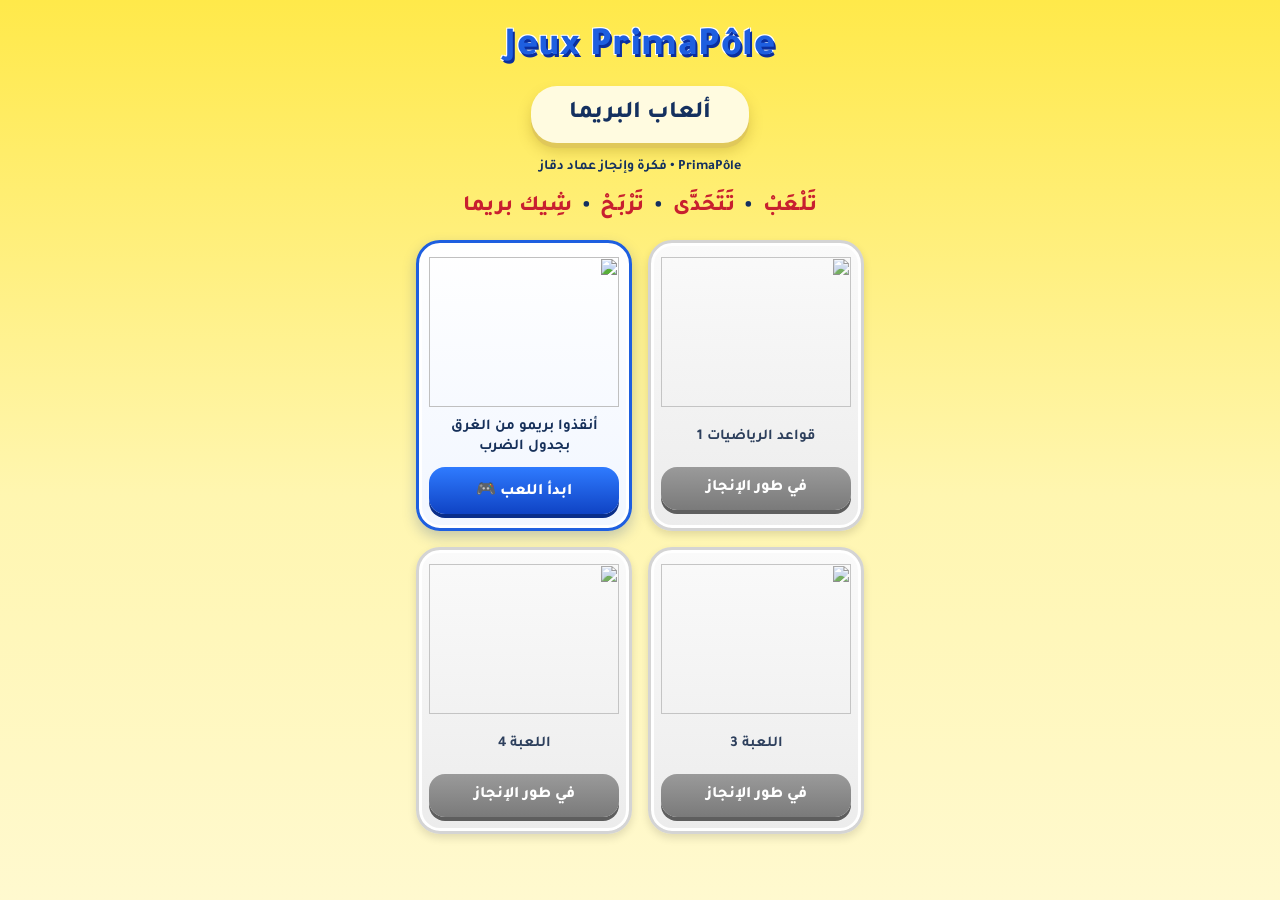
==== index.html @ b748c020 "Add files via upload" ====
<!doctype html>
<html lang="ar" dir="rtl">
<head>
  <meta charset="utf-8">
  <meta name="viewport" content="width=device-width, initial-scale=1, viewport-fit=cover">
  <meta name="theme-color" content="#ffe94a">
  <title>Jeux PrimaPôle — ألعاب البريما</title>
  <link rel="preconnect" href="https://fonts.googleapis.com">
  <link rel="preconnect" href="https://fonts.gstatic.com" crossorigin>
  <link href="https://fonts.googleapis.com/css2?family=Tajawal:wght@400;500;700;800&display=swap" rel="stylesheet">
  <link rel="stylesheet" href="home.css">
</head>
<body>
<main class="wrap">
  <h1 class="brand">Jeux PrimaPôle</h1>
  <div class="badge">ألعاب البريما</div>
  <p class="credit"><span>PrimaPôle</span> • فكرة وإنجاز عماد دقاز</p>
  <p class="tagline">تَلْعَبْ <i>•</i> تَتَحَدَّى <i>•</i> تَرْبَحْ <i>•</i> شِيك بريما</p>

  <section class="grid">
    <!-- لتفعيل أي لعبة: غيّر <div class="card off"> إلى <a class="card" href="ملف-اللعبة.html"> وغيّر نص الزر -->
    <div class="card off">
      <img src="assets/icon-math.svg" alt="">
      <h2>قواعد الرياضيات 1</h2>
      <span class="btn">في طور الإنجاز</span>
    </div>

    <a class="card" href="multiplication.html">
      <img src="assets/hero.png" alt="">
      <h2>أنقذوا بريمو من الغرق بجدول الضرب</h2>
      <span class="btn">ابدأ اللعب 🎮</span>
    </a>

    <div class="card off">
      <img src="assets/icon-math.svg" alt="">
      <h2>اللعبة 3</h2>
      <span class="btn">في طور الإنجاز</span>
    </div>

    <div class="card off">
      <img src="assets/hero.png" alt="">
      <h2>اللعبة 4</h2>
      <span class="btn">في طور الإنجاز</span>
    </div>
  </section>
</main>
</body>
</html>
---- home.css ----
:root{--blue:#1e5fe0;--navy:#0b2f9e;--red:#c8202f;--yellow1:#ffe94a;--yellow2:#fff6b0}
*{box-sizing:border-box;-webkit-tap-highlight-color:transparent}
html,body{margin:0;min-height:100%}
body{
  font-family:'Tajawal','Segoe UI',Tahoma,Arial,sans-serif;direction:rtl;color:#10264d;
  background:linear-gradient(180deg,var(--yellow1) 0%,var(--yellow2) 55%,#fff9cf 100%) fixed;
  display:flex;justify-content:center;
}
.wrap{width:100%;max-width:480px;padding:18px 16px calc(28px + env(safe-area-inset-bottom));text-align:center}
.brand{
  margin:6px 0 14px;font-size:40px;font-weight:800;color:var(--blue);direction:ltr;letter-spacing:.5px;
  text-shadow:2px 3px 0 var(--navy),-1px -1px 0 #fff,1px -1px 0 #fff,-1px 1px 0 #fff,1px 1px 0 #fff;
}
.badge{
  display:inline-block;padding:14px 38px;border-radius:26px;background:#fffbe0;color:#14305f;
  font-size:24px;font-weight:800;box-shadow:0 5px 0 #e0c85a,0 8px 14px rgba(120,90,0,.25);
}
.credit{margin:16px 0 0;font-size:14px;font-weight:700;color:#14305f}
.credit span{direction:ltr;unicode-bidi:embed}
.tagline{margin:18px 0 20px;font-size:22px;font-weight:800;color:var(--red);letter-spacing:.3px}
.tagline i{font-style:normal;color:#14305f;margin:0 4px}

.grid{display:grid;grid-template-columns:1fr 1fr;gap:16px}
.card{
  display:flex;flex-direction:column;align-items:center;gap:8px;padding:14px 10px 14px;
  border-radius:24px;background:linear-gradient(180deg,#fff,#f1f6ff);
  border:3px solid var(--blue);box-shadow:0 0 0 3px #fff inset,0 6px 14px rgba(20,60,140,.25);
  text-decoration:none;color:inherit;
}
.card img{width:100%;height:150px;object-fit:contain}
.card h2{margin:0;min-height:44px;display:flex;align-items:center;font-size:15px;font-weight:700;line-height:1.35;color:#16305a}
.btn{
  display:block;width:100%;padding:12px 6px;border-radius:16px;font-size:16px;font-weight:800;color:#fff;
  background:linear-gradient(180deg,#2f7bff,#0f43c4);box-shadow:0 4px 0 #0a2e8a;
}
a.card:active .btn{transform:translateY(3px);box-shadow:0 1px 0 #0a2e8a}
.card.off{border-color:#d4d4d4;background:linear-gradient(180deg,#fafafa,#ececec);box-shadow:0 0 0 3px #fff inset,0 4px 8px rgba(0,0,0,.12)}
.card.off img{filter:grayscale(.25);opacity:.9}
.card.off h2{color:#2d3f5c}
.card.off .btn{background:linear-gradient(180deg,#9a9a9a,#7a7a7a);box-shadow:0 4px 0 #5e5e5e}
@media (max-width:360px){.brand{font-size:32px}.badge{font-size:20px}.tagline{font-size:18px}.card img{height:120px}}
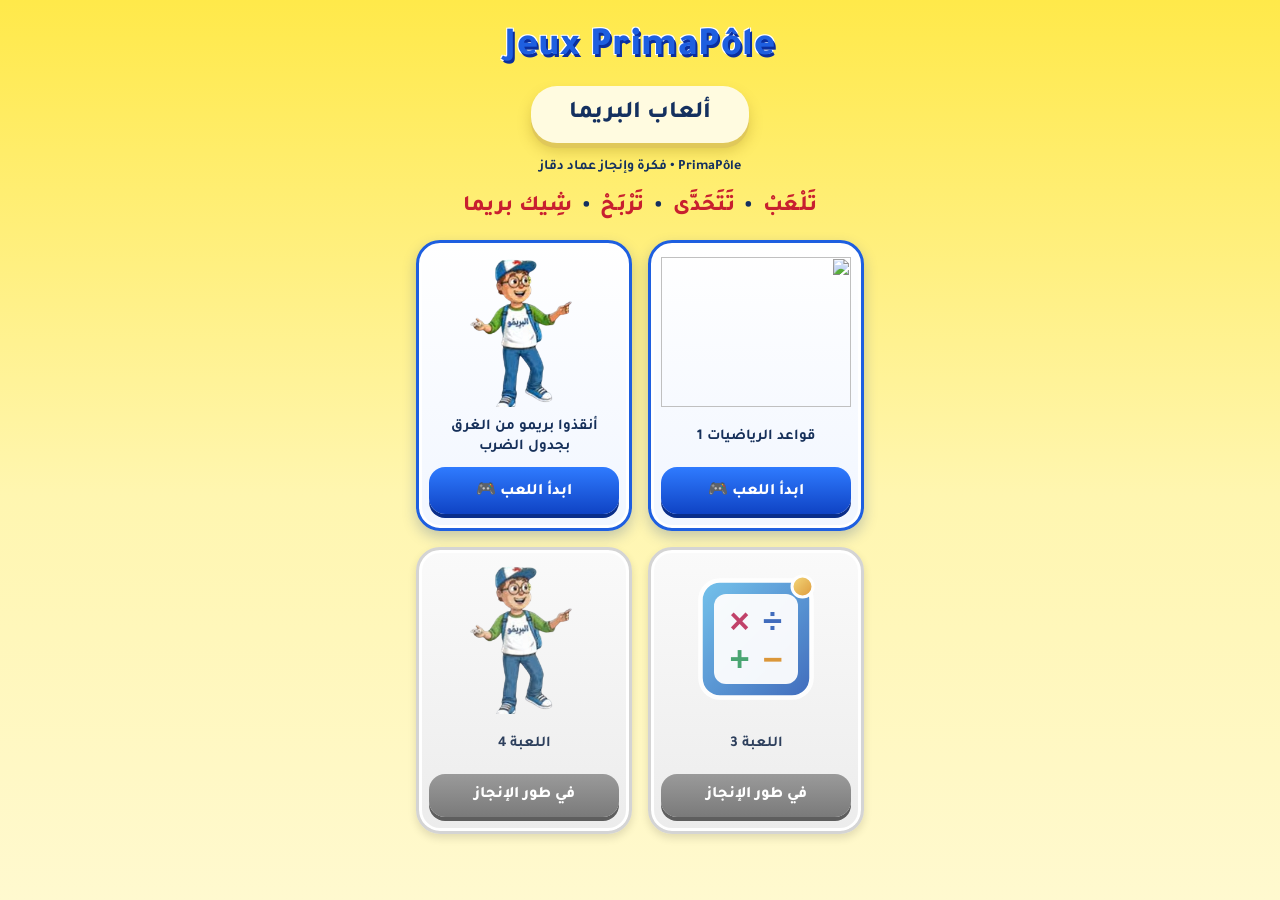
==== commit b781ad0a: "Update index.html" ====
--- a/index.html
+++ b/index.html
@@ -19,11 +19,11 @@
 
   <section class="grid">
     <!-- لتفعيل أي لعبة: غيّر <div class="card off"> إلى <a class="card" href="ملف-اللعبة.html"> وغيّر نص الزر -->
-    <div class="card off">
-      <img src="assets/icon-math.svg" alt="">
+    <a class="card" href="puzzlegame.html">
+      <img src="assets/hero2.png" alt="">
       <h2>قواعد الرياضيات 1</h2>
-      <span class="btn">في طور الإنجاز</span>
-    </div>
+      <span class="btn">ابدأ اللعب 🎮</span>
+    </a>
 
     <a class="card" href="multiplication.html">
       <img src="assets/hero.png" alt="">
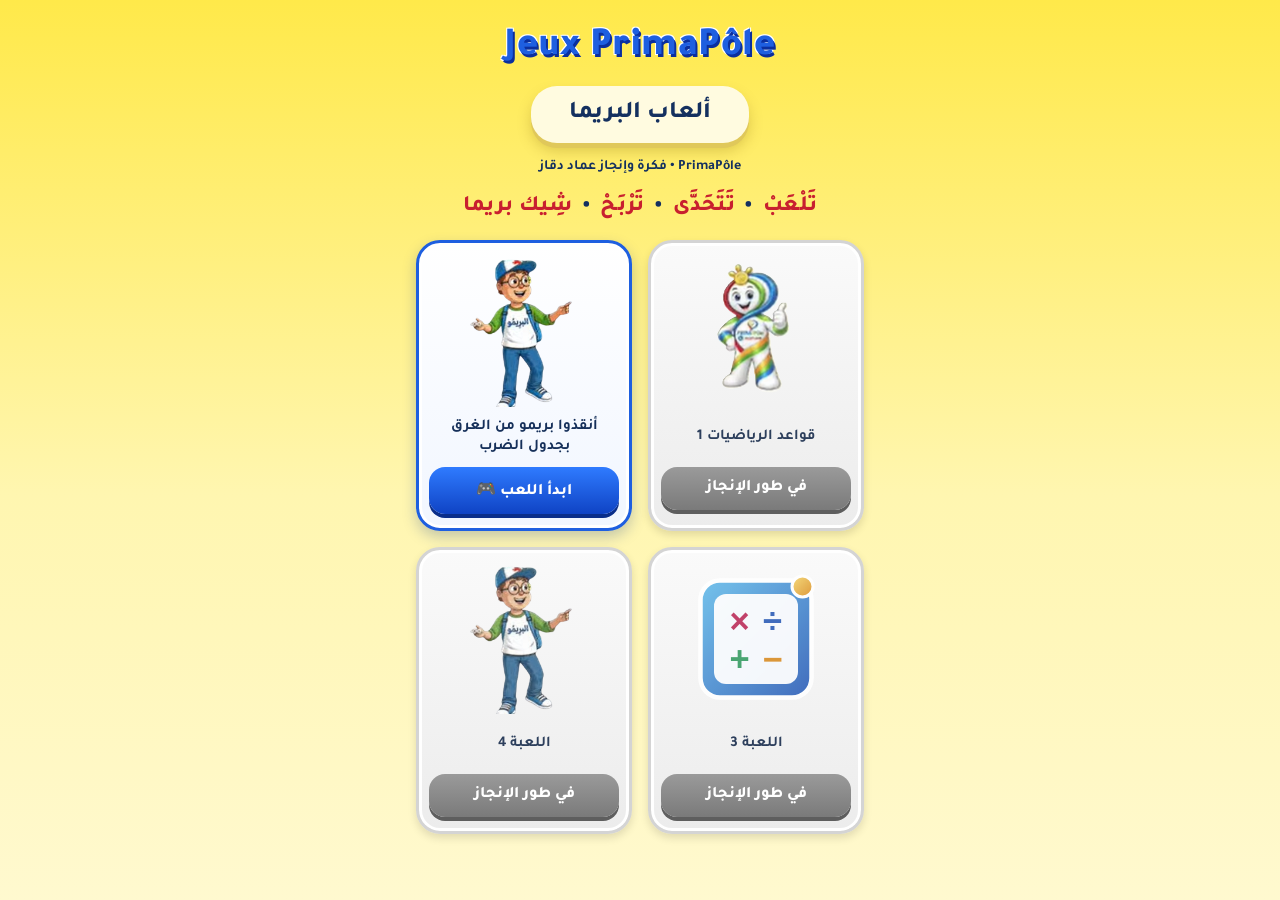
==== commit 3f38ca4a: "Update index.html" ====
--- a/index.html
+++ b/index.html
@@ -19,11 +19,11 @@
 
   <section class="grid">
     <!-- لتفعيل أي لعبة: غيّر <div class="card off"> إلى <a class="card" href="ملف-اللعبة.html"> وغيّر نص الزر -->
-    <a class="card" href="puzzlegame.html">
+    <div class="card off">
       <img src="assets/hero2.png" alt="">
       <h2>قواعد الرياضيات 1</h2>
-      <span class="btn">ابدأ اللعب 🎮</span>
-    </a>
+      <span class="btn">في طور الإنجاز</span>
+    </div>
 
     <a class="card" href="multiplication.html">
       <img src="assets/hero.png" alt="">
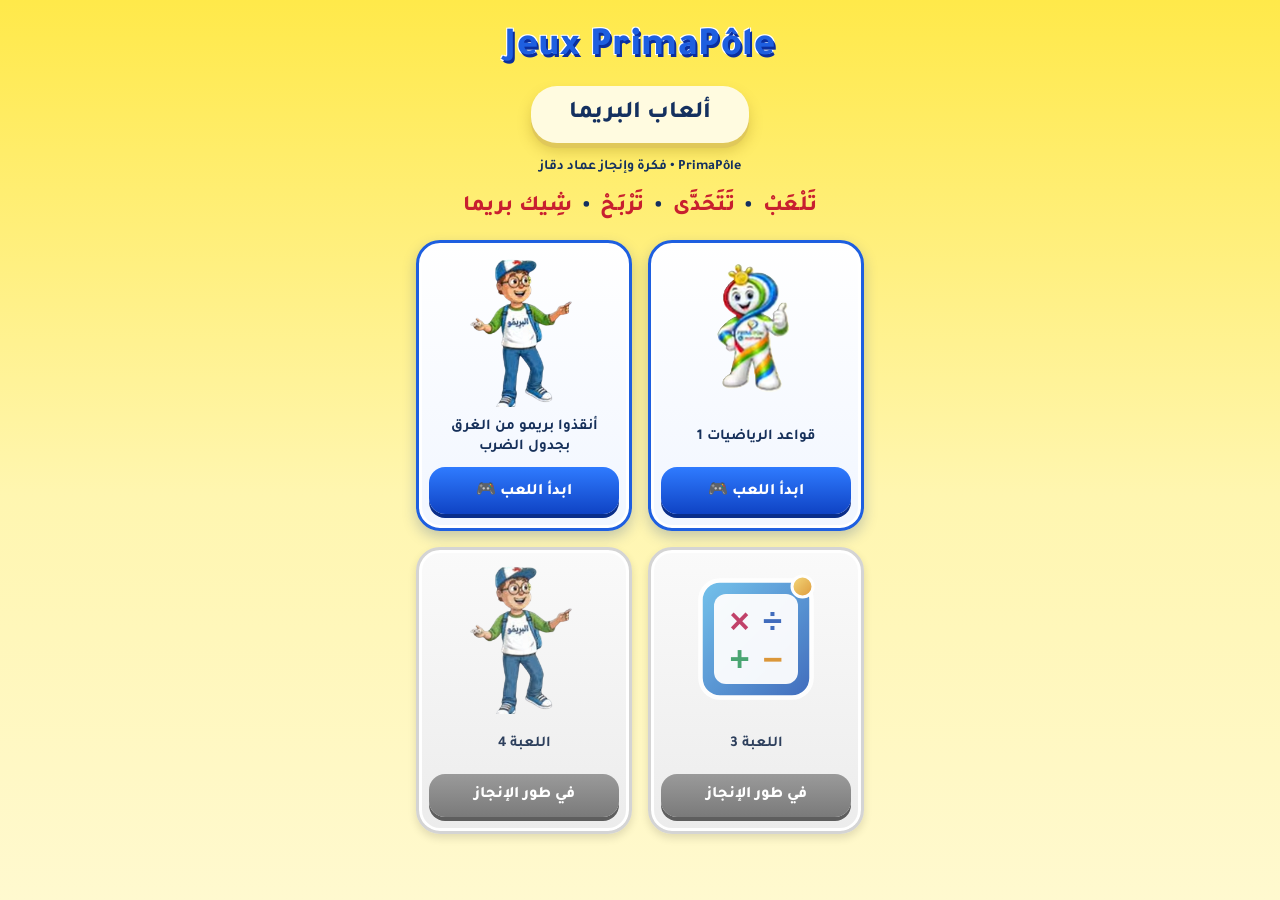
==== commit a99003eb: "Update index.html" ====
--- a/index.html
+++ b/index.html
@@ -19,11 +19,11 @@
 
   <section class="grid">
     <!-- لتفعيل أي لعبة: غيّر <div class="card off"> إلى <a class="card" href="ملف-اللعبة.html"> وغيّر نص الزر -->
-    <div class="card off">
+    <a class="card" href="puzzelgame.html">
       <img src="assets/hero2.png" alt="">
       <h2>قواعد الرياضيات 1</h2>
-      <span class="btn">في طور الإنجاز</span>
-    </div>
+      <span class="btn">ابدأ اللعب 🎮</span>
+    </a>
 
     <a class="card" href="multiplication.html">
       <img src="assets/hero.png" alt="">
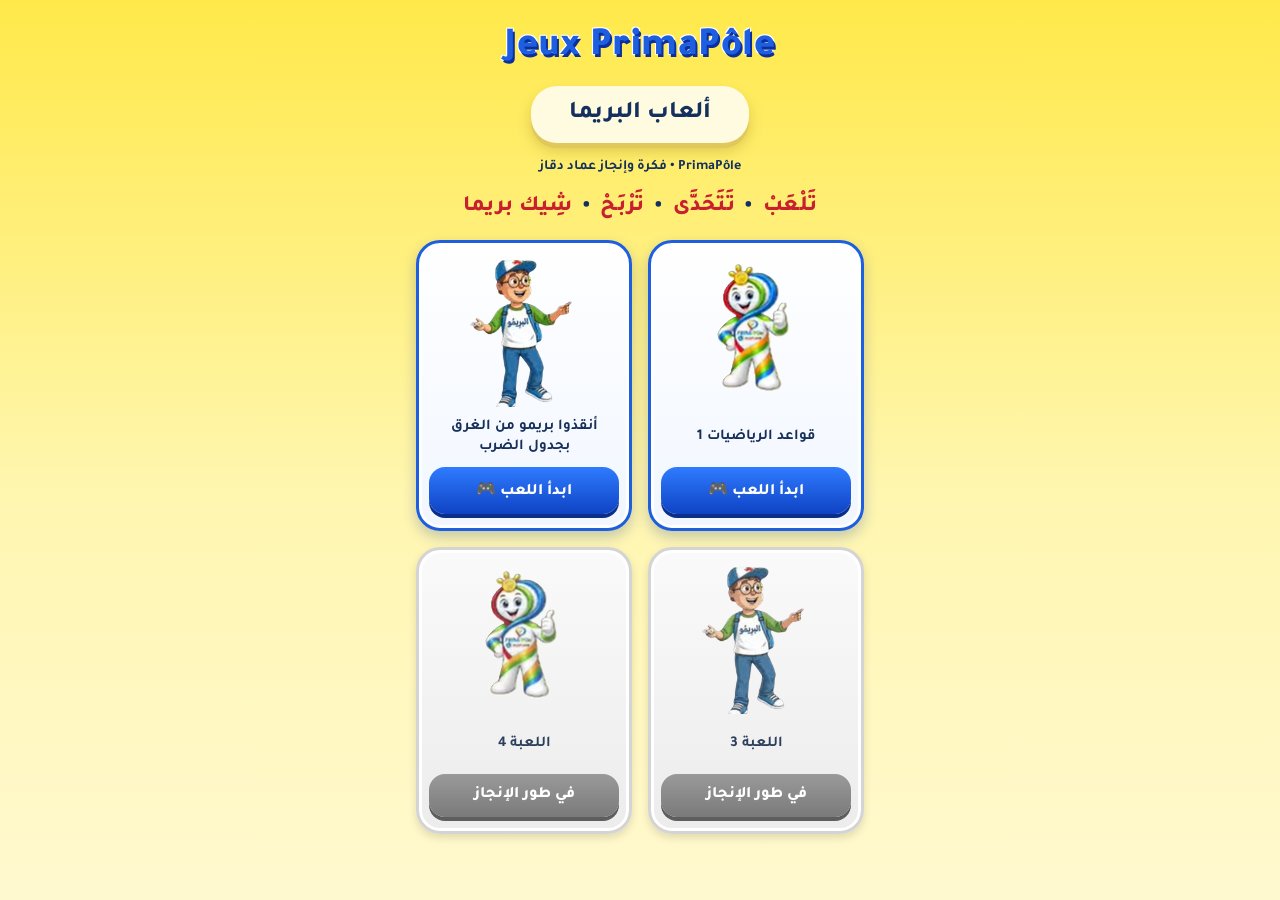
==== commit e8f95f89: "Update index.html" ====
--- a/index.html
+++ b/index.html
@@ -8,6 +8,7 @@
   <link rel="preconnect" href="https://fonts.googleapis.com">
   <link rel="preconnect" href="https://fonts.gstatic.com" crossorigin>
   <link href="https://fonts.googleapis.com/css2?family=Tajawal:wght@400;500;700;800&display=swap" rel="stylesheet">
+  <link rel="icon" type="image/png" href="assets/favicon.png">
   <link rel="stylesheet" href="home.css">
 </head>
 <body>
@@ -32,13 +33,13 @@
     </a>
 
     <div class="card off">
-      <img src="assets/icon-math.svg" alt="">
+      <img src="assets/hero.png" alt="">
       <h2>اللعبة 3</h2>
       <span class="btn">في طور الإنجاز</span>
     </div>
 
     <div class="card off">
-      <img src="assets/hero.png" alt="">
+      <img src="assets/hero2.png" alt="">
       <h2>اللعبة 4</h2>
       <span class="btn">في طور الإنجاز</span>
     </div>
